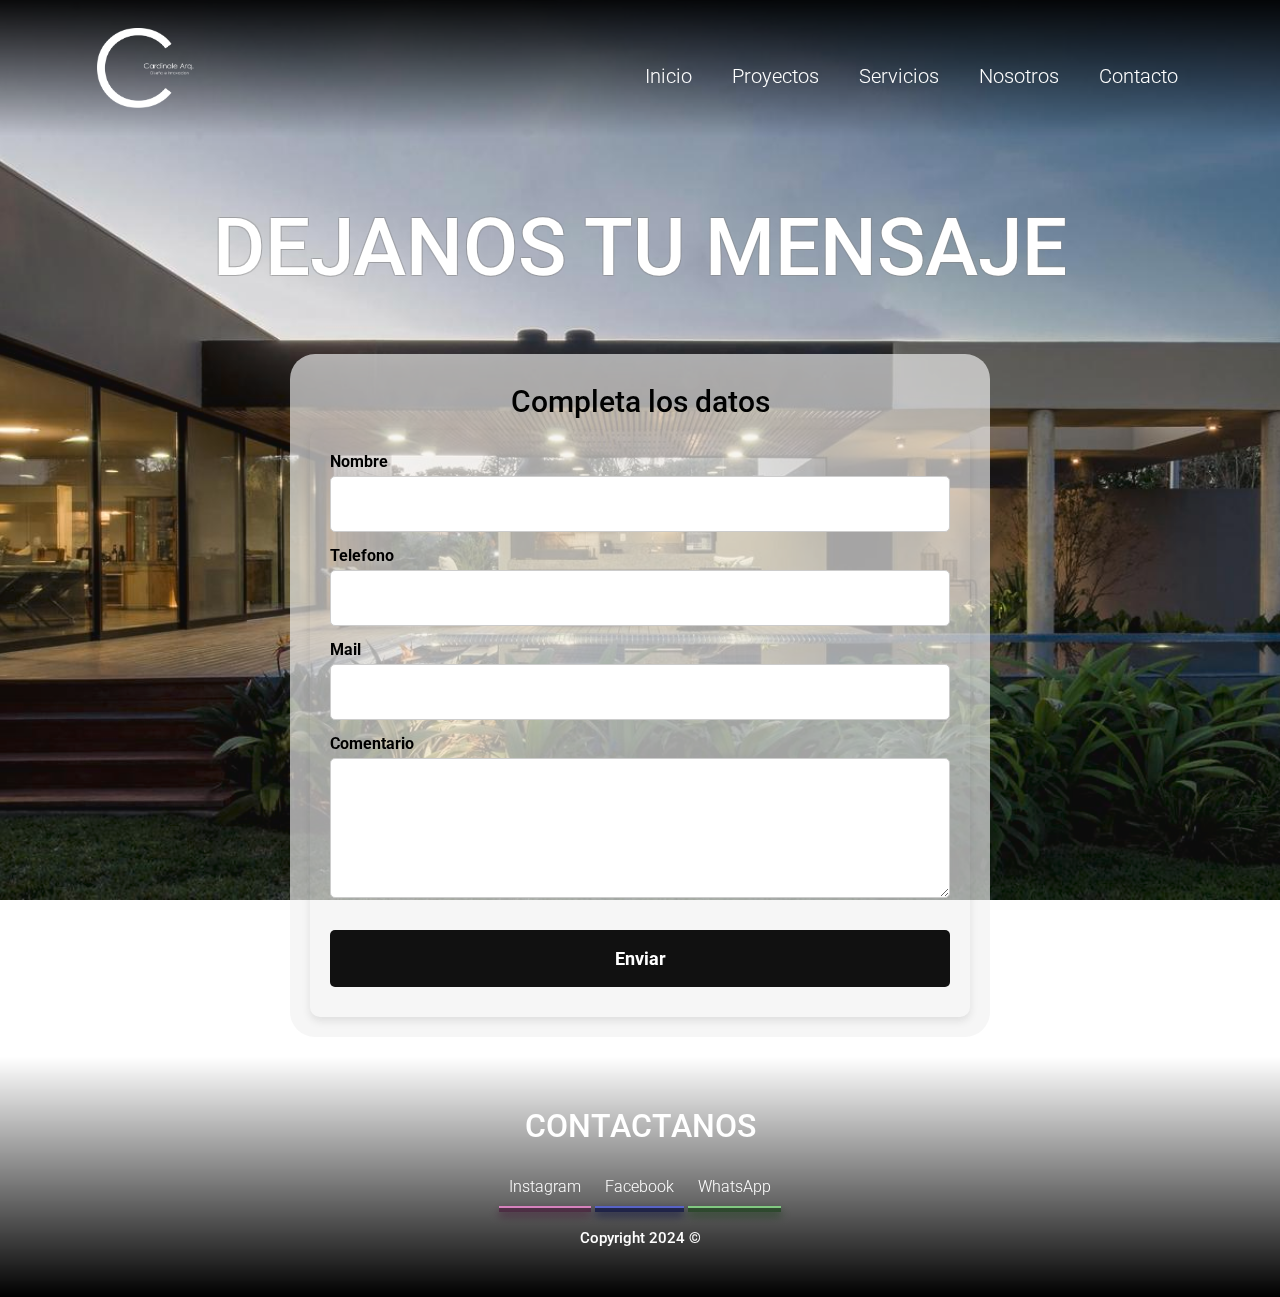
==== pages/contacto.html @ 7316eb64 "agrego each y clases a enlaces de contacto en todos los html" ====
<!DOCTYPE html>
<html lang="en">
    <head>
        <meta charset="UTF-8">
        <meta name="viewport" content="width=device-width, initial-scale=1.0">
        <link href="https://cdn.jsdelivr.net/npm/bootstrap@5.3.3/dist/css/bootstrap.min.css" rel="stylesheet" integrity="sha384-QWTKZyjpPEjISv5WaRU9OFeRpok6YctnYmDr5pNlyT2bRjXh0JMhjY6hW+ALEwIH" crossorigin="anonymous">
        <link rel="stylesheet" href="../css/styles.css">
        <link rel="preconnect" href="https://fonts.googleapis.com">
        <link rel="preconnect" href="https://fonts.gstatic.com" crossorigin>
        <link href="https://fonts.googleapis.com/css2?family=Roboto:ital,wght@0,100;0,300;0,400;0,500;0,700;0,900;1,100;1,300;1,400;1,500;1,700;1,900&display=swap" rel="stylesheet">
        <title>Cardinale Arq. - Contacto</title>
        
    </head>
<body>

    <div id="carouselExample" class="carousel slide" data-bs-ride="carousel">
        <div class="carousel-inner">
            <div class="carousel-item active">
                <img src="../imagenes/portadas-main/casa-1.jpg" class="d-block w-100" alt="...">
            </div>
            <div class="carousel-item">
                <img src="../imagenes/portadas-main/casa-2.jpg" class="d-block w-100" alt="...">
            </div>
            <div class="carousel-item">
                <img src="../imagenes/portadas-main/casa-3.jpg" class="d-block w-100" alt="...">
            </div>
            <div class="carousel-item">
                <img src="../imagenes/portadas-main/casa-4.jpg" class="d-block w-100" alt="...">
            </div>
            <div class="carousel-item">
                <img src="../imagenes/portadas-main/casa-5.jpg" class="d-block w-100" alt="...">
            </div>
        </div>
        <!-- <button class="carousel-control-prev" type="button" data-bs-target="#carouselExample" data-bs-slide="prev">
            <span class="carousel-control-prev-icon" aria-hidden="true"></span>
            <span class="visually-hidden">Previous</span>
        </button>
        <button class="carousel-control-next" type="button" data-bs-target="#carouselExample" data-bs-slide="next">
            <span class="carousel-control-next-icon" aria-hidden="true"></span>
            <span class="visually-hidden">Next</span> -->
        </button>
    </div>

    <header class="navbar navbar-expand-lg bg-body-tertiary">
        <div class="container">
            <a class="navbar-brand" href="#">
                <img src="../imagenes/logo/CardinaleArq-logo.png" alt="logo" class="imagen-logo">
            </a>
            <button class="navbar-toggler" type="button" data-bs-toggle="collapse" data-bs-target="#navbarNavDropdown" aria-controls="navbarNavDropdown" aria-expanded="false" aria-label="Toggle navigation">
                <span class="navbar-toggler-icon"></span>
            </button>
            <nav class="collapse navbar-collapse justify-content-end" id="navbarNavDropdown">
                <ul class="navbar-nav">
                    <li class="nav-item fs-5">
                        <a class="nav-link" aria-current="page" href="../index.html">Inicio</a>
                    </li>
                    <li class="nav-item fs-5">
                        <a class="nav-link" href="proyectos.html">Proyectos</a>
                    </li>
                    <li class="nav-item fs-5">
                        <a class="nav-link" href="servicios.html">Servicios</a>
                    </li>
                    <li class="nav-item fs-5">
                        <a class="nav-link" href="nosotros.html">Nosotros</a>
                    </li>
                    <li class="nav-item fs-5">
                        <a class="nav-link" href="contacto.html">Contacto</a>
                    </li>
                    <!-- <li class="nav-item dropdown fs-2">
                        <a class="nav-link dropdown-toggle" href="#" role="button" data-bs-toggle="dropdown" aria-expanded="false">
                        Dropdown link
                        </a>
                        <ul class="dropdown-menu">
                        <li><a class="dropdown-item" href="#">Action</a></li>
                        <li><a class="dropdown-item" href="#">Another action</a></li>
                        <li><a class="dropdown-item" href="#">Something else here</a></li>
                        </ul>
                    </li> -->
                </ul>
            </nav>
        </div>
    </header>
    
    <main>
        <h1>DEJANOS TU MENSAJE</h1>
    </main>

    <section class="seccion-portadas">
        <div class="cajas-contacto">
            <h5 class="titulos-portadas">
                Completa los datos
            </h5>
            <section id="formulario-contacto">
                <form action="/submit" method="post">
                    <label for="nombre">Nombre</label>
                    <input type="text" name="nombre" id="nombre">
                    <label for="telefono">Telefono</label>
                    <input type="text" name="telefono" id="telefono">
                    <label for="mail">Mail</label>
                    <input type="text" name="mail" id="mail">
                    <label for="comentario">Comentario</label>
                    <textarea name="comentario"></textarea>
                    <input type="submit" value="Enviar" class="input-boton">
                </form>
            </section>
        </div>
    </section>

    <footer>
        <h3>Contactanos</h3>
        <section id="enlaces-contacto">
            <a class="border-instagram" href="http://instagram.com" target="_blank">Instagram</a>
            <a class="border-facebook" href="http://facebook.com" target="_blank">Facebook</a>
            <a class="border-whatsapp" href="https://wa.me/1234567890" target="_blank">WhatsApp</a>
        </section>
        <h6>Copyright 2024 © </h6>
    </footer>
    <script src="https://cdn.jsdelivr.net/npm/@popperjs/core@2.11.8/dist/umd/popper.min.js" integrity="sha384-I7E8VVD/ismYTF4hNIPjVp/Zjvgyol6VFvRkX/vR+Vc4jQkC+hVqc2pM8ODewa9r" crossorigin="anonymous"></script>
    <script src="https://cdn.jsdelivr.net/npm/bootstrap@5.3.3/dist/js/bootstrap.min.js" integrity="sha384-0pUGZvbkm6XF6gxjEnlmuGrJXVbNuzT9qBBavbLwCsOGabYfZo0T0to5eqruptLy" crossorigin="anonymous"></script>
</body>
</html>
---- css/styles.css ----
@charset "UTF-8";
* {
  margin: 0;
  padding: 0;
  box-sizing: border-box;
}

body {
  font-family: "Roboto", system-ui;
  font-weight: 300;
  font-style: normal;
}

.navbar.bg-body-tertiary {
  background: linear-gradient(to bottom, rgba(0, 0, 0, 0.938), rgba(255, 255, 255, 0)) !important;
}
.navbar-nav {
  padding-top: 1em;
}
.navbar-toggler {
  width: 60px;
  height: 40px;
  filter: invert(1);
  border: none;
}
.navbar-toggler-icon {
  width: 100%;
  height: 100%;
}

.nav-link {
  color: white;
}
.nav-link:hover {
  color: white !important;
  font-size: 1.2em;
}
@media (min-width: 992px) {
  .nav-link {
    transition: transform 0.3s ease; /* Agrega una transición suave */
    padding: 20px !important;
  }
  .nav-link:hover {
    font-size: 1em;
    transform: scale(1.2); /* Escala el texto en un 20% */
  }
}

.carousel {
  position: fixed; /* Fija el carrusel en la posición */
  top: 0;
  left: 0;
  width: 100%;
  height: 100vh; /* Altura de la ventana gráfica */
  z-index: -1; /* Coloca el carrusel detrás de otros elementos */
}
.carousel .carousel-item {
  height: 100vh; /* cada item ocupa toda la altura */
}
.carousel .carousel-item img {
  object-fit: cover; /* Cubre el área del carrusel */
  width: 100%;
  height: 100%;
}

.imagen-logo {
  width: 5em;
  margin: 15px;
}

main {
  margin-top: 5%;
  text-align: center;
}

.imagen-logo-body {
  padding: 50px 50px 50px 50px;
  width: 60%;
  text-align: center;
}
@media (min-width: 576px) {
  .imagen-logo-body {
    padding: 80px 50px 50px 50px;
    width: 50%;
    text-align: center;
  }
}
@media (min-width: 992px) {
  .imagen-logo-body {
    padding: 80px 50px 50px 50px;
    width: 30%;
    text-align: center;
  }
}

section {
  text-align: center;
}

h1 {
  font-size: 45px;
  color: white;
  text-align: center;
  vertical-align: middle;
  padding-bottom: 30px;
  text-shadow: -1px -1px 0 rgba(129, 129, 129, 0.337254902), 1px -1px 0 rgba(129, 129, 129, 0.337254902), -1px 1px 0 rgba(129, 129, 129, 0.337254902), 1px 1px 0 rgba(129, 129, 129, 0.337254902);
}
@media (min-width: 992px) {
  h1 {
    font-size: 80px;
  }
}

h3 {
  font-size: 2em;
  text-transform: uppercase;
}

h4, h3 {
  color: white;
  margin: 30px;
}

h5 {
  color: white;
  margin: 10px;
}

h6 {
  color: white;
  margin: 30px;
  font-size: 15px;
}

p {
  color: black;
  margin: 10px;
  font-weight: 400;
}

#enlaces-contacto > a {
  color: white;
  text-decoration: none;
  padding: 10px;
}

.border-instagram {
  border-bottom: 2px solid rgb(214, 130, 189);
  position: relative;
}
.border-instagram::after {
  content: "";
  position: absolute;
  left: 0;
  right: 0;
  bottom: -6px;
  height: 6px;
  background: rgb(214, 130, 189);
  box-shadow: 0 4px 8px rgb(214, 130, 189);
  z-index: -1;
}

.border-facebook {
  border-bottom: 2px solid rgb(88, 99, 199);
  position: relative;
}
.border-facebook::after {
  content: "";
  position: absolute;
  left: 0;
  right: 0;
  bottom: -6px;
  height: 6px;
  background: rgb(88, 99, 199);
  box-shadow: 0 4px 8px rgb(88, 99, 199);
  z-index: -1;
}

.border-whatsapp {
  border-bottom: 2px solid rgb(129, 201, 129);
  position: relative;
}
.border-whatsapp::after {
  content: "";
  position: absolute;
  left: 0;
  right: 0;
  bottom: -6px;
  height: 6px;
  background: rgb(129, 201, 129);
  box-shadow: 0 4px 8px rgb(129, 201, 129);
  z-index: -1;
}

form {
  color: white;
}

.titulos-portadas {
  color: black !important;
  font-size: 20px;
  display: block;
}

.cajas-portadas {
  display: flex;
  align-items: center;
  text-align: center;
  flex-direction: column;
  margin: 20px;
  background-color: rgba(241, 241, 241, 0.658);
  border-radius: 25px;
}
.cajas-portadas img {
  width: 90%;
  height: auto;
  margin-top: 20px;
  border-radius: 25px;
}
@media (min-width: 576px) {
  .cajas-portadas {
    max-width: 500px; /* Limita el ancho máximo del contenedor */
  }
}
@media (min-width: 992px) {
  .cajas-portadas {
    max-width: 500px; /* Limita el ancho máximo del contenedor */
  }
  .cajas-portadas img {
    width: 90%;
    height: auto;
  }
}

.titulos-portadas {
  color: white;
  font-size: 20px;
  margin: 10px 0;
}
@media (min-width: 576px) {
  .titulos-portadas {
    font-size: 25px;
  }
}
@media (min-width: 992px) {
  .titulos-portadas {
    font-size: 30px;
  }
}

.botones-ver-mas {
  font-size: 13px;
  padding: 5px 10px;
  margin-bottom: 20px;
  border-radius: 10px;
  border: none;
  color: rgba(0, 0, 0, 0.808);
  background-color: rgba(255, 255, 255, 0.651);
  cursor: pointer;
  transition: box-shadow 0.3s ease;
}
.botones-ver-mas:hover {
  box-shadow: 3px 3px 3px rgba(0, 0, 0, 0.3);
}
@media (min-width: 992px) {
  .botones-ver-mas {
    font-size: 18px;
  }
  .botones-ver-mas:hover {
    box-shadow: 5px 5px 10px rgba(0, 0, 0, 0.5);
  }
}

.seccion-portadas {
  display: flex;
  align-items: center;
  text-align: center;
  justify-content: center;
  flex-wrap: wrap;
  gap: 2px;
}

.cajas-contacto {
  display: flex;
  align-items: center;
  text-align: center;
  flex-direction: column;
  margin: 20px;
  background-color: rgba(241, 241, 241, 0.658);
  border-radius: 25px;
}
@media (min-width: 576px) {
  .cajas-contacto {
    max-width: 500px; /* Aumenta el tamaño máximo de la caja del formulario */
    width: 100%; /* Asegura que use el 100% del espacio disponible */
    padding: 20px; /* agrega más espacio interno */
  }
}
@media (min-width: 992px) {
  .cajas-contacto {
    max-width: 700px;
  }
}

#formulario-contacto {
  border-radius: 10px;
  box-shadow: 0 4px 8px rgba(0, 0, 0, 0.1);
  text-align: center;
  margin: 30px;
}
@media (min-width: 576px) {
  #formulario-contacto {
    border-radius: 10px;
    box-shadow: 0 4px 8px rgba(0, 0, 0, 0.1);
    text-align: center;
    margin: auto; /* Centra el formulario */
    width: 100%; /* Aumenta el ancho del formulario */
    padding: 20px; /* Agrega más espacio alrededor del formulario */
  }
}

form {
  display: flex;
  flex-direction: column;
  gap: 2px;
}

label {
  font-weight: bold;
  text-align: left;
  color: black;
}
@media (min-width: 576px) {
  label {
    padding-top: 10px;
  }
  label:first-child {
    padding-top: 0px;
  }
}

input, textarea {
  padding-left: 10px;
  border-radius: 5px;
  border: 1px solid #ccc;
  width: 100%;
}
@media (min-width: 576px) {
  input, textarea {
    width: 100%; /* Asegura que los inputs ocupen todo el ancho */
    padding: 15px; /* Aumenta el tamaño del padding dentro de los inputs */
    font-size: 16px; /* Aumenta el tamaño de la fuente */
  }
}

@media (min-width: 576px) {
  textarea {
    height: 100px;
  }
}
@media (min-width: 992px) {
  textarea {
    height: 140px;
  }
}

.input-boton {
  margin: 10px 0px 10px 0px;
  padding: 10px;
  border: none;
  background-color: #111111;
  color: white;
  font-weight: bold;
  border-radius: 5px;
  cursor: pointer;
}
@media (min-width: 576px) {
  .input-boton {
    margin-top: 20px;
    width: 100%; /* El botón también ocupa todo el ancho */
    padding: 15px; /* Aumenta el tamaño del botón */
    font-size: 18px; /* Aumenta el tamaño de la fuente */
  }
}
@media (min-width: 992px) {
  .input-boton {
    margin-top: 30px;
  }
}

button:hover {
  border: 1px solid black;
}

footer {
  text-align: center;
  background: linear-gradient(to top, rgb(0, 0, 0), rgba(255, 255, 255, 0));
  padding: 20px 0; /* Espaciado dentro del footer */
}

/*# sourceMappingURL=styles.css.map */
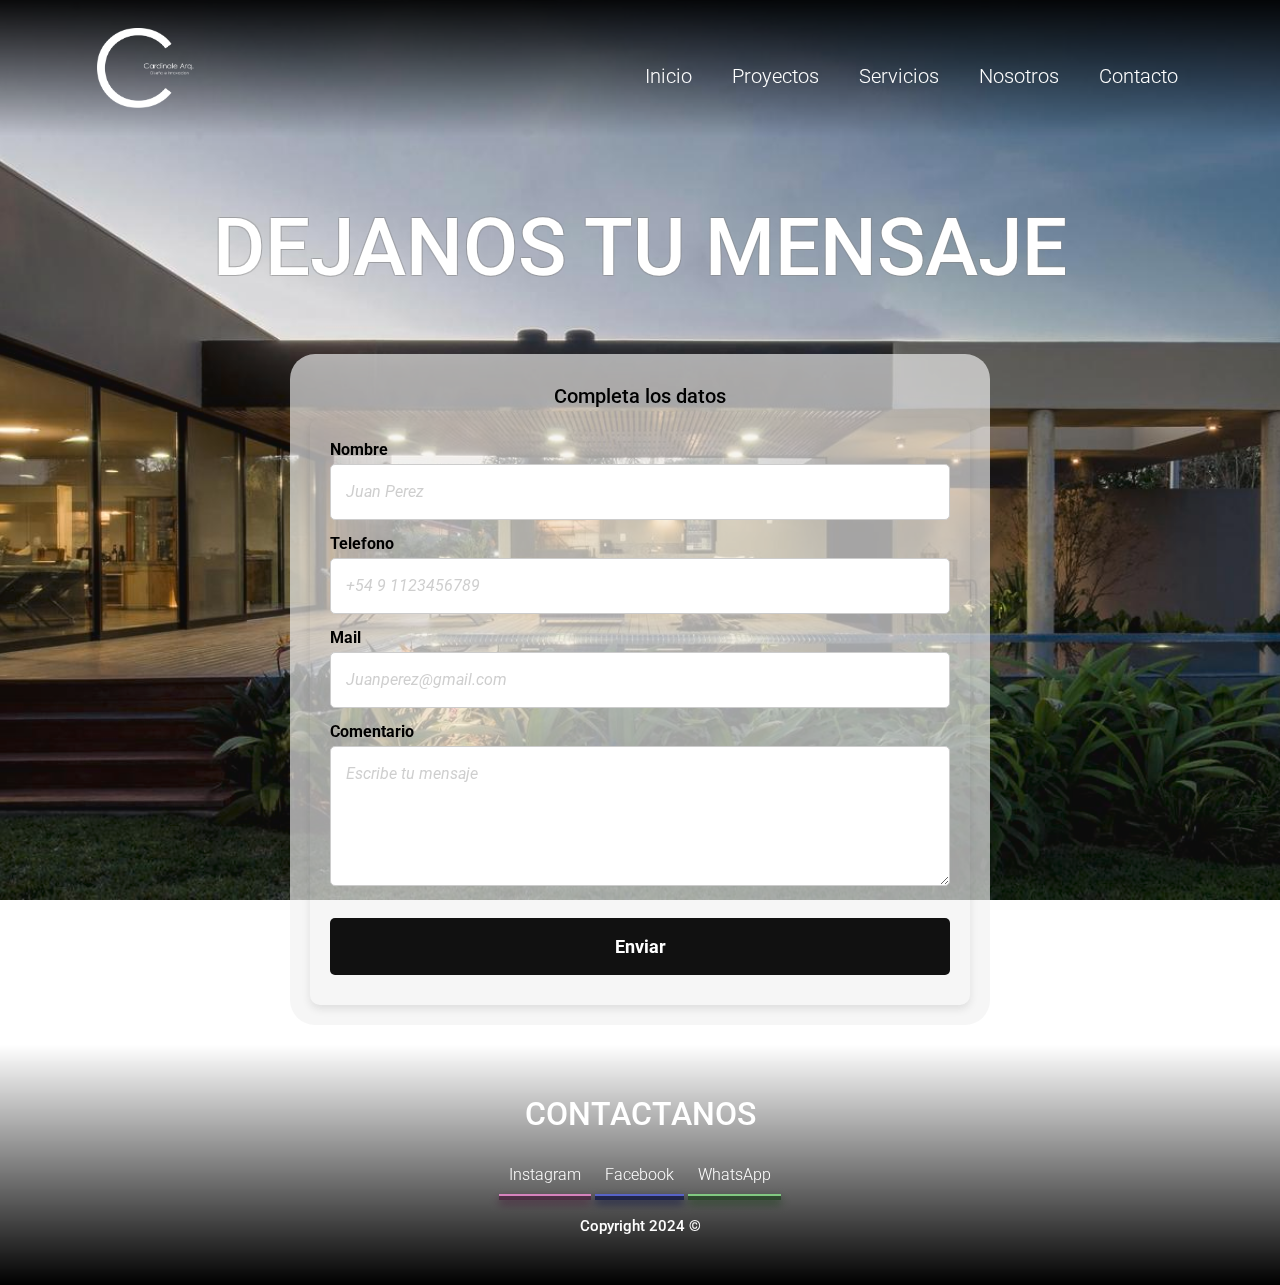
==== commit 21d92e00: "agrego placerholder a inputs y hover a submit" ====
--- a/pages/contacto.html
+++ b/pages/contacto.html
@@ -93,13 +93,13 @@
             <section id="formulario-contacto">
                 <form action="/submit" method="post">
                     <label for="nombre">Nombre</label>
-                    <input type="text" name="nombre" id="nombre">
+                    <input type="text" name="nombre" id="nombre" placeholder="Juan Perez">
                     <label for="telefono">Telefono</label>
-                    <input type="text" name="telefono" id="telefono">
+                    <input type="text" name="telefono" id="telefono" placeholder="+54 9 1123456789">
                     <label for="mail">Mail</label>
-                    <input type="text" name="mail" id="mail">
+                    <input type="text" name="mail" id="mail" placeholder="Juanperez@gmail.com">
                     <label for="comentario">Comentario</label>
-                    <textarea name="comentario"></textarea>
+                    <textarea name="comentario" placeholder="Escribe tu mensaje"></textarea>
                     <input type="submit" value="Enviar" class="input-boton">
                 </form>
             </section>
--- a/css/styles.css
+++ b/css/styles.css
@@ -11,6 +11,95 @@
   font-style: normal;
 }
 
+.imagen-logo {
+  width: 5em;
+  margin: 15px;
+}
+.imagen-logo:hover {
+  transform: rotateY(360deg);
+  transition-duration: 3s;
+  animation-fill-mode: forwards;
+}
+
+main {
+  margin-top: 5%;
+  text-align: center;
+}
+
+.imagen-logo-body {
+  padding: 50px 50px 50px 50px;
+  width: 60%;
+  text-align: center;
+}
+@media (min-width: 576px) {
+  .imagen-logo-body {
+    padding: 80px 50px 50px 50px;
+    width: 50%;
+    text-align: center;
+  }
+}
+@media (min-width: 992px) {
+  .imagen-logo-body {
+    padding: 80px 50px 50px 50px;
+    width: 30%;
+    text-align: center;
+  }
+}
+
+section {
+  text-align: center;
+}
+
+h1 {
+  font-size: 45px;
+  color: white;
+  text-align: center;
+  vertical-align: middle;
+  padding-bottom: 30px;
+  text-shadow: -1px -1px 0 rgba(129, 129, 129, 0.337254902), 1px -1px 0 rgba(129, 129, 129, 0.337254902), -1px 1px 0 rgba(129, 129, 129, 0.337254902), 1px 1px 0 rgba(129, 129, 129, 0.337254902);
+}
+@media (min-width: 992px) {
+  h1 {
+    font-size: 80px;
+  }
+}
+
+h3 {
+  font-size: 2em;
+  text-transform: uppercase;
+}
+
+h4, h3 {
+  color: white;
+  margin: 30px;
+}
+
+h5 {
+  color: white;
+  margin: 10px;
+}
+
+h6 {
+  color: white;
+  margin: 30px;
+  font-size: 15px;
+}
+
+p {
+  color: black;
+  margin: 10px;
+  font-weight: 400;
+}
+
+.seccion-portadas {
+  display: flex;
+  align-items: center;
+  text-align: center;
+  justify-content: center;
+  flex-wrap: wrap;
+  gap: 2px;
+}
+
 .navbar.bg-body-tertiary {
   background: linear-gradient(to bottom, rgba(0, 0, 0, 0.938), rgba(255, 255, 255, 0)) !important;
 }
@@ -44,6 +133,58 @@
     font-size: 1em;
     transform: scale(1.2); /* Escala el texto en un 20% */
   }
+}
+
+.cajas-portadas {
+  display: flex;
+  align-items: center;
+  text-align: center;
+  flex-direction: column;
+  margin: 20px;
+  background-color: rgba(241, 241, 241, 0.658);
+  border-radius: 25px;
+}
+.cajas-portadas img {
+  width: 90%;
+  height: auto;
+  margin-top: 20px;
+  border-radius: 25px;
+}
+@media (min-width: 576px) {
+  .cajas-portadas {
+    max-width: 500px; /* Limita el ancho máximo del contenedor */
+  }
+}
+@media (min-width: 992px) {
+  .cajas-portadas {
+    max-width: 500px; /* Limita el ancho máximo del contenedor */
+  }
+  .cajas-portadas img {
+    width: 90%;
+    height: auto;
+  }
+}
+
+.titulos-portadas {
+  color: white;
+  font-size: 20px;
+  margin: 10px 0;
+}
+@media (min-width: 576px) {
+  .titulos-portadas {
+    font-size: 25px;
+  }
+}
+@media (min-width: 992px) {
+  .titulos-portadas {
+    font-size: 30px;
+  }
+}
+
+.titulos-portadas {
+  color: black !important;
+  font-size: 20px;
+  display: block;
 }
 
 .carousel {
@@ -63,79 +204,27 @@
   height: 100%;
 }
 
-.imagen-logo {
-  width: 5em;
-  margin: 15px;
-}
-
-main {
-  margin-top: 5%;
-  text-align: center;
-}
-
-.imagen-logo-body {
-  padding: 50px 50px 50px 50px;
-  width: 60%;
-  text-align: center;
-}
-@media (min-width: 576px) {
-  .imagen-logo-body {
-    padding: 80px 50px 50px 50px;
-    width: 50%;
-    text-align: center;
-  }
-}
-@media (min-width: 992px) {
-  .imagen-logo-body {
-    padding: 80px 50px 50px 50px;
-    width: 30%;
-    text-align: center;
-  }
-}
-
-section {
-  text-align: center;
-}
-
-h1 {
-  font-size: 45px;
-  color: white;
-  text-align: center;
-  vertical-align: middle;
-  padding-bottom: 30px;
-  text-shadow: -1px -1px 0 rgba(129, 129, 129, 0.337254902), 1px -1px 0 rgba(129, 129, 129, 0.337254902), -1px 1px 0 rgba(129, 129, 129, 0.337254902), 1px 1px 0 rgba(129, 129, 129, 0.337254902);
-}
-@media (min-width: 992px) {
-  h1 {
-    font-size: 80px;
-  }
-}
-
-h3 {
-  font-size: 2em;
-  text-transform: uppercase;
-}
-
-h4, h3 {
-  color: white;
-  margin: 30px;
-}
-
-h5 {
-  color: white;
-  margin: 10px;
-}
-
-h6 {
-  color: white;
-  margin: 30px;
-  font-size: 15px;
-}
-
-p {
-  color: black;
-  margin: 10px;
-  font-weight: 400;
+.botones-ver-mas {
+  font-size: 13px;
+  padding: 5px 10px;
+  margin-bottom: 20px;
+  border-radius: 10px;
+  border: none;
+  color: rgba(0, 0, 0, 0.808);
+  background-color: rgba(255, 255, 255, 0.651);
+  cursor: pointer;
+  transition: box-shadow 0.3s ease;
+}
+.botones-ver-mas:hover {
+  box-shadow: 3px 3px 3px rgba(0, 0, 0, 0.3);
+}
+@media (min-width: 992px) {
+  .botones-ver-mas {
+    font-size: 18px;
+  }
+  .botones-ver-mas:hover {
+    box-shadow: 5px 5px 10px rgba(0, 0, 0, 0.5);
+  }
 }
 
 #enlaces-contacto > a {
@@ -192,17 +281,7 @@
   z-index: -1;
 }
 
-form {
-  color: white;
-}
-
-.titulos-portadas {
-  color: black !important;
-  font-size: 20px;
-  display: block;
-}
-
-.cajas-portadas {
+.cajas-contacto {
   display: flex;
   align-items: center;
   text-align: center;
@@ -211,84 +290,6 @@
   background-color: rgba(241, 241, 241, 0.658);
   border-radius: 25px;
 }
-.cajas-portadas img {
-  width: 90%;
-  height: auto;
-  margin-top: 20px;
-  border-radius: 25px;
-}
-@media (min-width: 576px) {
-  .cajas-portadas {
-    max-width: 500px; /* Limita el ancho máximo del contenedor */
-  }
-}
-@media (min-width: 992px) {
-  .cajas-portadas {
-    max-width: 500px; /* Limita el ancho máximo del contenedor */
-  }
-  .cajas-portadas img {
-    width: 90%;
-    height: auto;
-  }
-}
-
-.titulos-portadas {
-  color: white;
-  font-size: 20px;
-  margin: 10px 0;
-}
-@media (min-width: 576px) {
-  .titulos-portadas {
-    font-size: 25px;
-  }
-}
-@media (min-width: 992px) {
-  .titulos-portadas {
-    font-size: 30px;
-  }
-}
-
-.botones-ver-mas {
-  font-size: 13px;
-  padding: 5px 10px;
-  margin-bottom: 20px;
-  border-radius: 10px;
-  border: none;
-  color: rgba(0, 0, 0, 0.808);
-  background-color: rgba(255, 255, 255, 0.651);
-  cursor: pointer;
-  transition: box-shadow 0.3s ease;
-}
-.botones-ver-mas:hover {
-  box-shadow: 3px 3px 3px rgba(0, 0, 0, 0.3);
-}
-@media (min-width: 992px) {
-  .botones-ver-mas {
-    font-size: 18px;
-  }
-  .botones-ver-mas:hover {
-    box-shadow: 5px 5px 10px rgba(0, 0, 0, 0.5);
-  }
-}
-
-.seccion-portadas {
-  display: flex;
-  align-items: center;
-  text-align: center;
-  justify-content: center;
-  flex-wrap: wrap;
-  gap: 2px;
-}
-
-.cajas-contacto {
-  display: flex;
-  align-items: center;
-  text-align: center;
-  flex-direction: column;
-  margin: 20px;
-  background-color: rgba(241, 241, 241, 0.658);
-  border-radius: 25px;
-}
 @media (min-width: 576px) {
   .cajas-contacto {
     max-width: 500px; /* Aumenta el tamaño máximo de la caja del formulario */
@@ -300,6 +301,10 @@
   .cajas-contacto {
     max-width: 700px;
   }
+}
+
+form {
+  color: white;
 }
 
 #formulario-contacto {
@@ -345,6 +350,10 @@
   border: 1px solid #ccc;
   width: 100%;
 }
+input::placeholder, textarea::placeholder {
+  color: rgba(65, 65, 65, 0.2588235294);
+  font-style: italic;
+}
 @media (min-width: 576px) {
   input, textarea {
     width: 100%; /* Asegura que los inputs ocupen todo el ancho */
@@ -374,6 +383,9 @@
   border-radius: 5px;
   cursor: pointer;
 }
+.input-boton:hover {
+  box-shadow: 1px 1px 10px black;
+}
 @media (min-width: 576px) {
   .input-boton {
     margin-top: 20px;
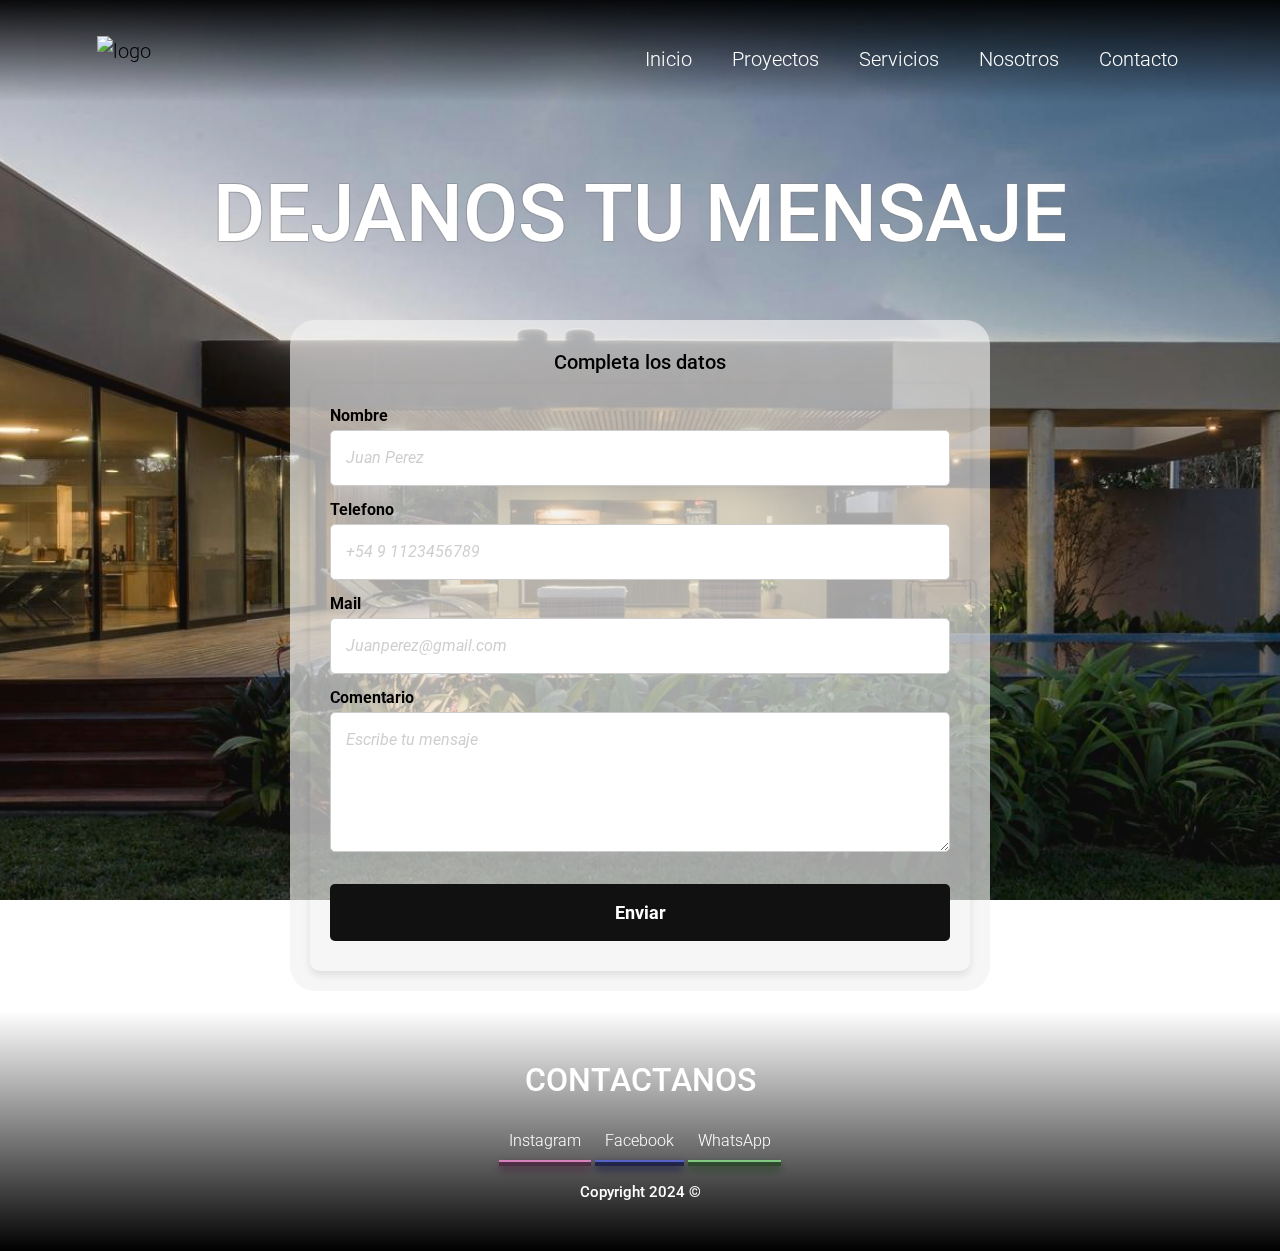
==== commit 60bb99a2: "agrego alt a imagenes y corrijo imagen en mayuscula" ====
--- a/pages/contacto.html
+++ b/pages/contacto.html
@@ -16,19 +16,19 @@
     <div id="carouselExample" class="carousel slide" data-bs-ride="carousel">
         <div class="carousel-inner">
             <div class="carousel-item active">
-                <img src="../imagenes/portadas-main/casa-1.jpg" class="d-block w-100" alt="...">
+                <img src="../imagenes/portadas-main/casa-1.jpg" class="d-block w-100" alt="casa-1">
             </div>
             <div class="carousel-item">
-                <img src="../imagenes/portadas-main/casa-2.jpg" class="d-block w-100" alt="...">
+                <img src="../imagenes/portadas-main/casa-2.jpg" class="d-block w-100" alt="casa-2">
             </div>
             <div class="carousel-item">
-                <img src="../imagenes/portadas-main/casa-3.jpg" class="d-block w-100" alt="...">
+                <img src="../imagenes/portadas-main/casa-3.jpg" class="d-block w-100" alt="casa-3">
             </div>
             <div class="carousel-item">
-                <img src="../imagenes/portadas-main/casa-4.jpg" class="d-block w-100" alt="...">
+                <img src="../imagenes/portadas-main/casa-4.jpg" class="d-block w-100" alt="casa-4">
             </div>
             <div class="carousel-item">
-                <img src="../imagenes/portadas-main/casa-5.jpg" class="d-block w-100" alt="...">
+                <img src="../imagenes/portadas-main/casa-5.jpg" class="d-block w-100" alt="casa-5">
             </div>
         </div>
         <!-- <button class="carousel-control-prev" type="button" data-bs-target="#carouselExample" data-bs-slide="prev">
@@ -44,7 +44,7 @@
     <header class="navbar navbar-expand-lg bg-body-tertiary">
         <div class="container">
             <a class="navbar-brand" href="#">
-                <img src="../imagenes/logo/CardinaleArq-logo.png" alt="logo" class="imagen-logo">
+                <img src="../imagenes/logo/cardinalearq-logo.png" alt="logo" class="imagen-logo">
             </a>
             <button class="navbar-toggler" type="button" data-bs-toggle="collapse" data-bs-target="#navbarNavDropdown" aria-controls="navbarNavDropdown" aria-expanded="false" aria-label="Toggle navigation">
                 <span class="navbar-toggler-icon"></span>
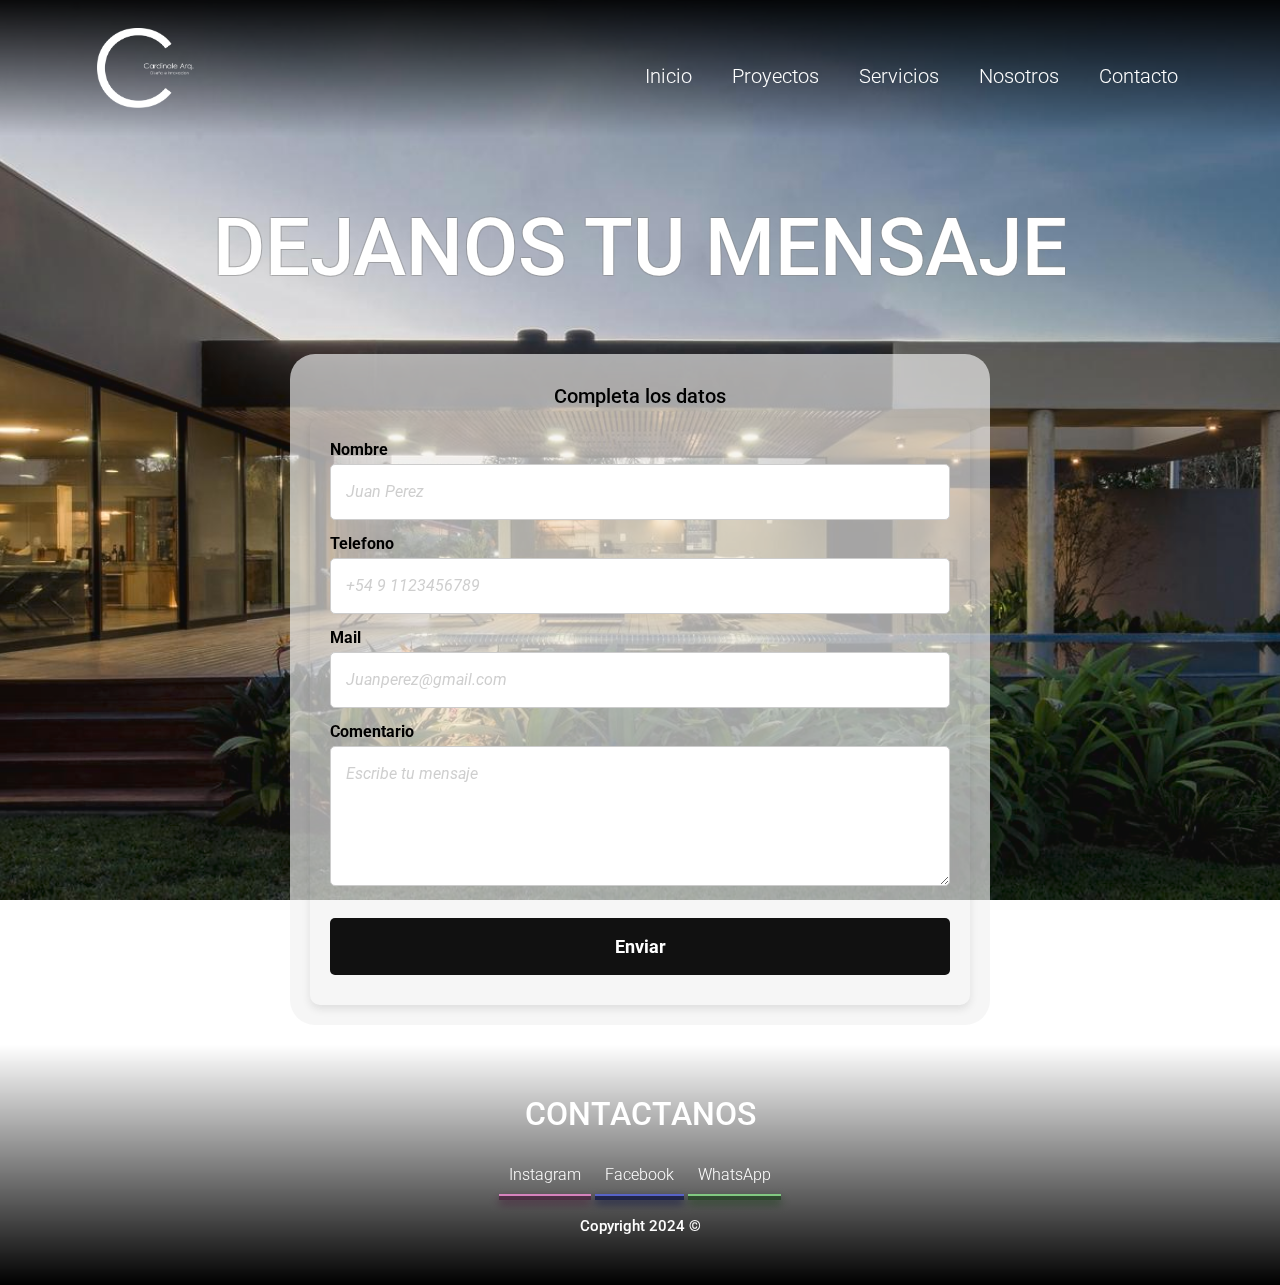
==== commit cf30f8ef: "agrego etiquetas meta description y keywords" ====
--- a/pages/contacto.html
+++ b/pages/contacto.html
@@ -3,6 +3,8 @@
     <head>
         <meta charset="UTF-8">
         <meta name="viewport" content="width=device-width, initial-scale=1.0">
+        <meta name="description" content="Cardinale Arq. es un estudio de arquitectura especializado en diseño, dirección y construcción de obras.">
+        <meta name="keywords" content="estudio, arquitectura, diseño, proyecto, dirección, construcción, obras">
         <link href="https://cdn.jsdelivr.net/npm/bootstrap@5.3.3/dist/css/bootstrap.min.css" rel="stylesheet" integrity="sha384-QWTKZyjpPEjISv5WaRU9OFeRpok6YctnYmDr5pNlyT2bRjXh0JMhjY6hW+ALEwIH" crossorigin="anonymous">
         <link rel="stylesheet" href="../css/styles.css">
         <link rel="preconnect" href="https://fonts.googleapis.com">
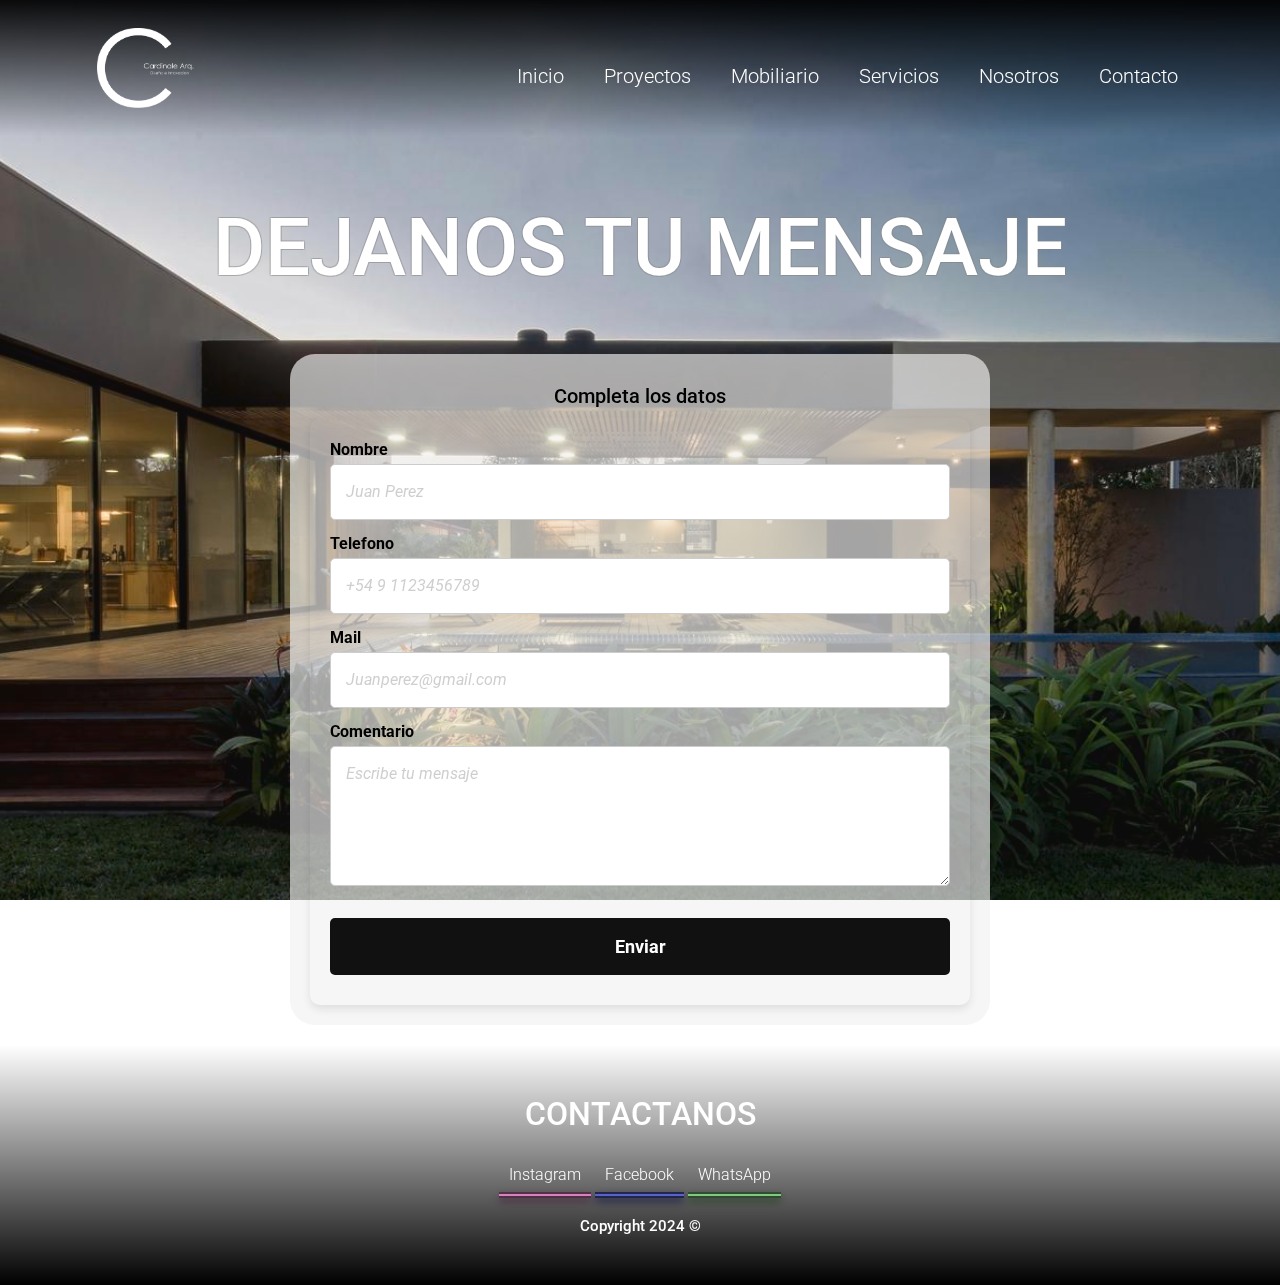
==== commit 47448e33: "agrego pestaña mobiliario con tarjetas de muebles" ====
--- a/pages/contacto.html
+++ b/pages/contacto.html
@@ -18,19 +18,19 @@
     <div id="carouselExample" class="carousel slide" data-bs-ride="carousel">
         <div class="carousel-inner">
             <div class="carousel-item active">
-                <img src="../imagenes/portadas-main/casa-1.jpg" class="d-block w-100" alt="casa-1">
+                <img src="../imagenes/portadas-main/casa-1.jpg" class="d-block w-100" alt="vivienda-san-isidro">
             </div>
             <div class="carousel-item">
-                <img src="../imagenes/portadas-main/casa-2.jpg" class="d-block w-100" alt="casa-2">
+                <img src="../imagenes/portadas-main/casa-2.jpg" class="d-block w-100" alt="vivienda-cañuelas-golf">
             </div>
             <div class="carousel-item">
-                <img src="../imagenes/portadas-main/casa-3.jpg" class="d-block w-100" alt="casa-3">
+                <img src="../imagenes/portadas-main/casa-3.jpg" class="d-block w-100" alt="vivienda-terralagos">
             </div>
             <div class="carousel-item">
-                <img src="../imagenes/portadas-main/casa-4.jpg" class="d-block w-100" alt="casa-4">
+                <img src="../imagenes/portadas-main/casa-4.jpg" class="d-block w-100" alt="vivienda-cardales">
             </div>
             <div class="carousel-item">
-                <img src="../imagenes/portadas-main/casa-5.jpg" class="d-block w-100" alt="casa-5">
+                <img src="../imagenes/portadas-main/casa-5.jpg" class="d-block w-100" alt="vivienda-nordelta">
             </div>
         </div>
         <!-- <button class="carousel-control-prev" type="button" data-bs-target="#carouselExample" data-bs-slide="prev">
@@ -45,7 +45,7 @@
 
     <header class="navbar navbar-expand-lg bg-body-tertiary">
         <div class="container">
-            <a class="navbar-brand" href="#">
+            <a class="navbar-brand" href="../index.html">
                 <img src="../imagenes/logo/cardinalearq-logo.png" alt="logo" class="imagen-logo">
             </a>
             <button class="navbar-toggler" type="button" data-bs-toggle="collapse" data-bs-target="#navbarNavDropdown" aria-controls="navbarNavDropdown" aria-expanded="false" aria-label="Toggle navigation">
@@ -58,6 +58,9 @@
                     </li>
                     <li class="nav-item fs-5">
                         <a class="nav-link" href="proyectos.html">Proyectos</a>
+                    </li>
+                    <li class="nav-item fs-5">
+                        <a class="nav-link" href="mobiliario.html">Mobiliario</a>
                     </li>
                     <li class="nav-item fs-5">
                         <a class="nav-link" href="servicios.html">Servicios</a>
--- a/css/styles.css
+++ b/css/styles.css
@@ -35,14 +35,12 @@
   .imagen-logo-body {
     padding: 80px 50px 50px 50px;
     width: 50%;
-    text-align: center;
   }
 }
 @media (min-width: 992px) {
   .imagen-logo-body {
     padding: 80px 50px 50px 50px;
     width: 30%;
-    text-align: center;
   }
 }
 
@@ -126,7 +124,7 @@
 }
 @media (min-width: 992px) {
   .nav-link {
-    transition: transform 0.3s ease; /* Agrega una transición suave */
+    transition: transform 0.3s ease; /* Transicion suave */
     padding: 20px !important;
   }
   .nav-link:hover {
@@ -143,6 +141,7 @@
   margin: 20px;
   background-color: rgba(241, 241, 241, 0.658);
   border-radius: 25px;
+  overflow: hidden;
 }
 .cajas-portadas img {
   width: 90%;
@@ -158,6 +157,7 @@
 @media (min-width: 992px) {
   .cajas-portadas {
     max-width: 500px; /* Limita el ancho máximo del contenedor */
+    max-height: 465px;
   }
   .cajas-portadas img {
     width: 90%;
@@ -231,6 +231,10 @@
   color: white;
   text-decoration: none;
   padding: 10px;
+  transition: all 0.5s ease;
+}
+#enlaces-contacto > a:hover {
+  font-size: 18px;
 }
 
 .border-instagram {
@@ -247,6 +251,11 @@
   background: rgb(214, 130, 189);
   box-shadow: 0 4px 8px rgb(214, 130, 189);
   z-index: -1;
+  transform: translateY(-2px);
+  transition: transform 0.3s ease;
+}
+.border-instagram:hover::after {
+  transform: translateY(4px);
 }
 
 .border-facebook {
@@ -263,6 +272,11 @@
   background: rgb(88, 99, 199);
   box-shadow: 0 4px 8px rgb(88, 99, 199);
   z-index: -1;
+  transform: translateY(-2px);
+  transition: transform 0.3s ease;
+}
+.border-facebook:hover::after {
+  transform: translateY(4px);
 }
 
 .border-whatsapp {
@@ -279,6 +293,11 @@
   background: rgb(129, 201, 129);
   box-shadow: 0 4px 8px rgb(129, 201, 129);
   z-index: -1;
+  transform: translateY(-2px);
+  transition: transform 0.3s ease;
+}
+.border-whatsapp:hover::after {
+  transform: translateY(4px);
 }
 
 .cajas-contacto {
